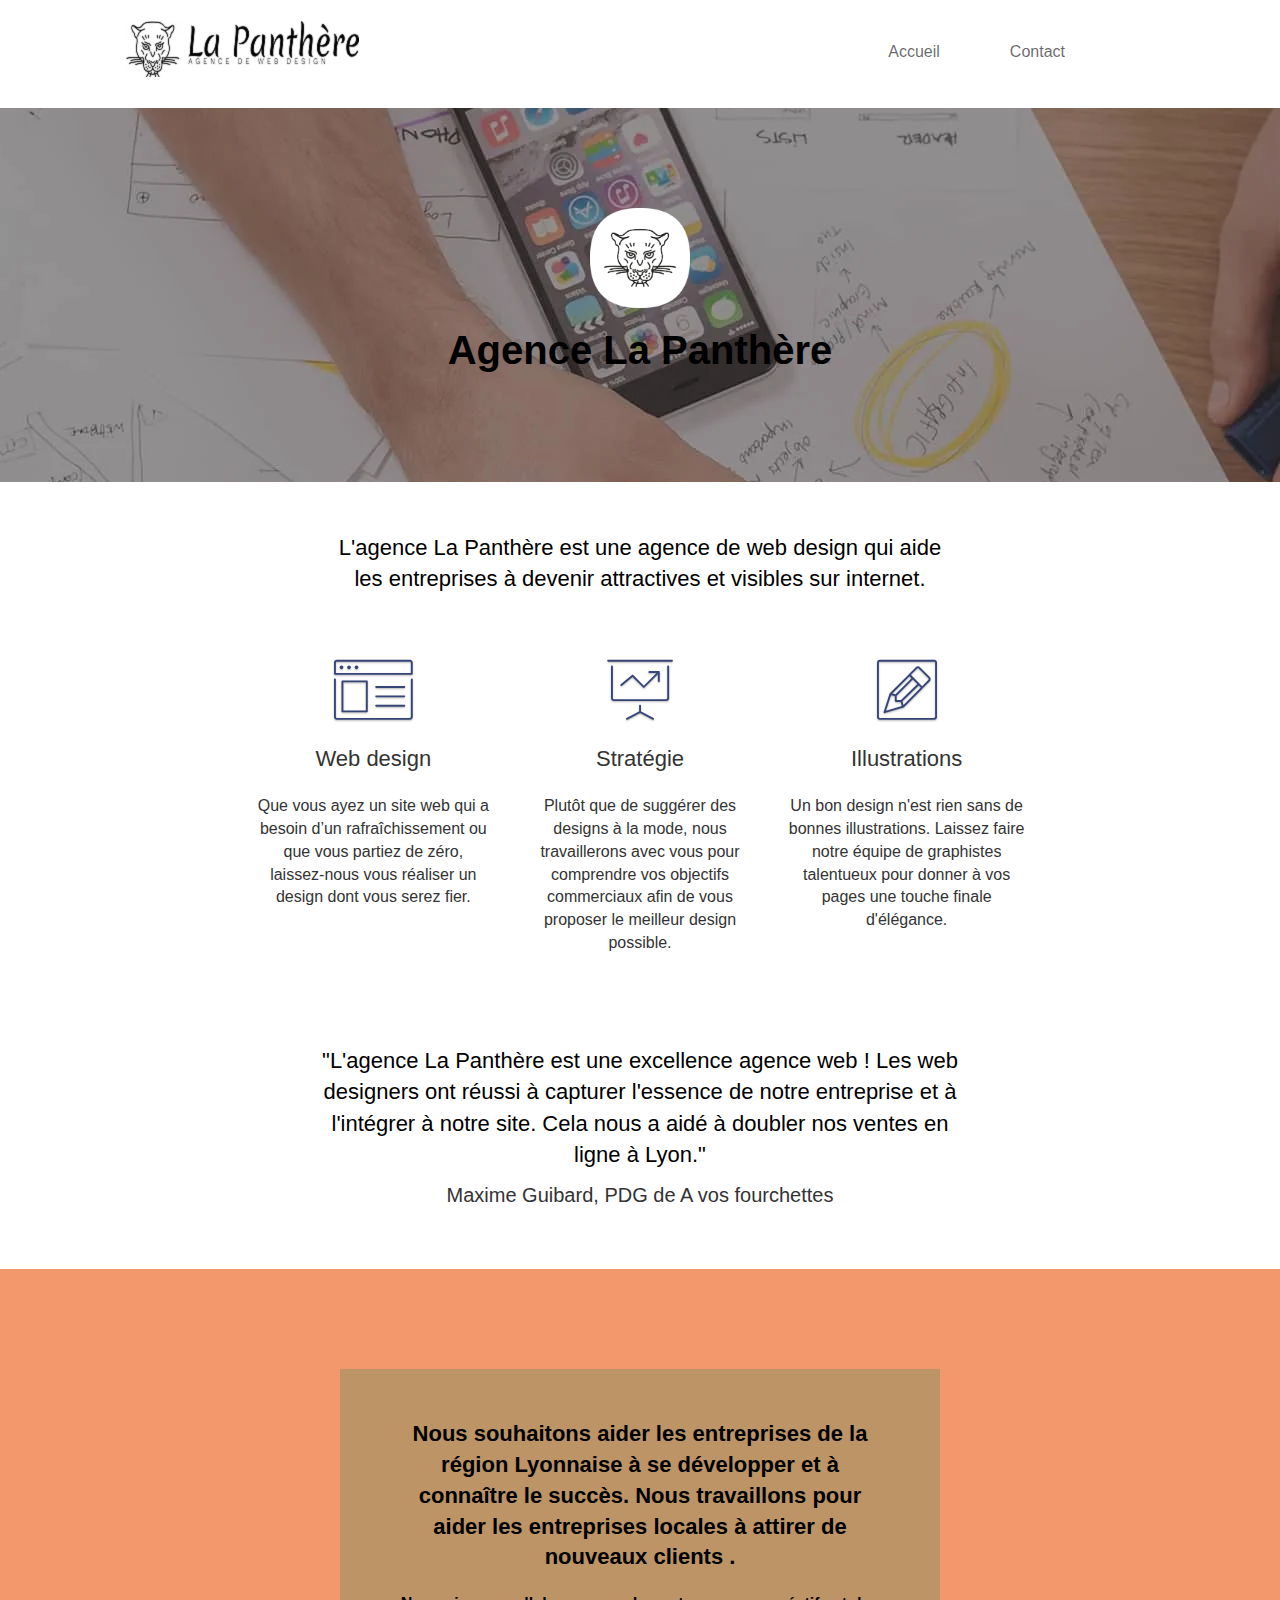
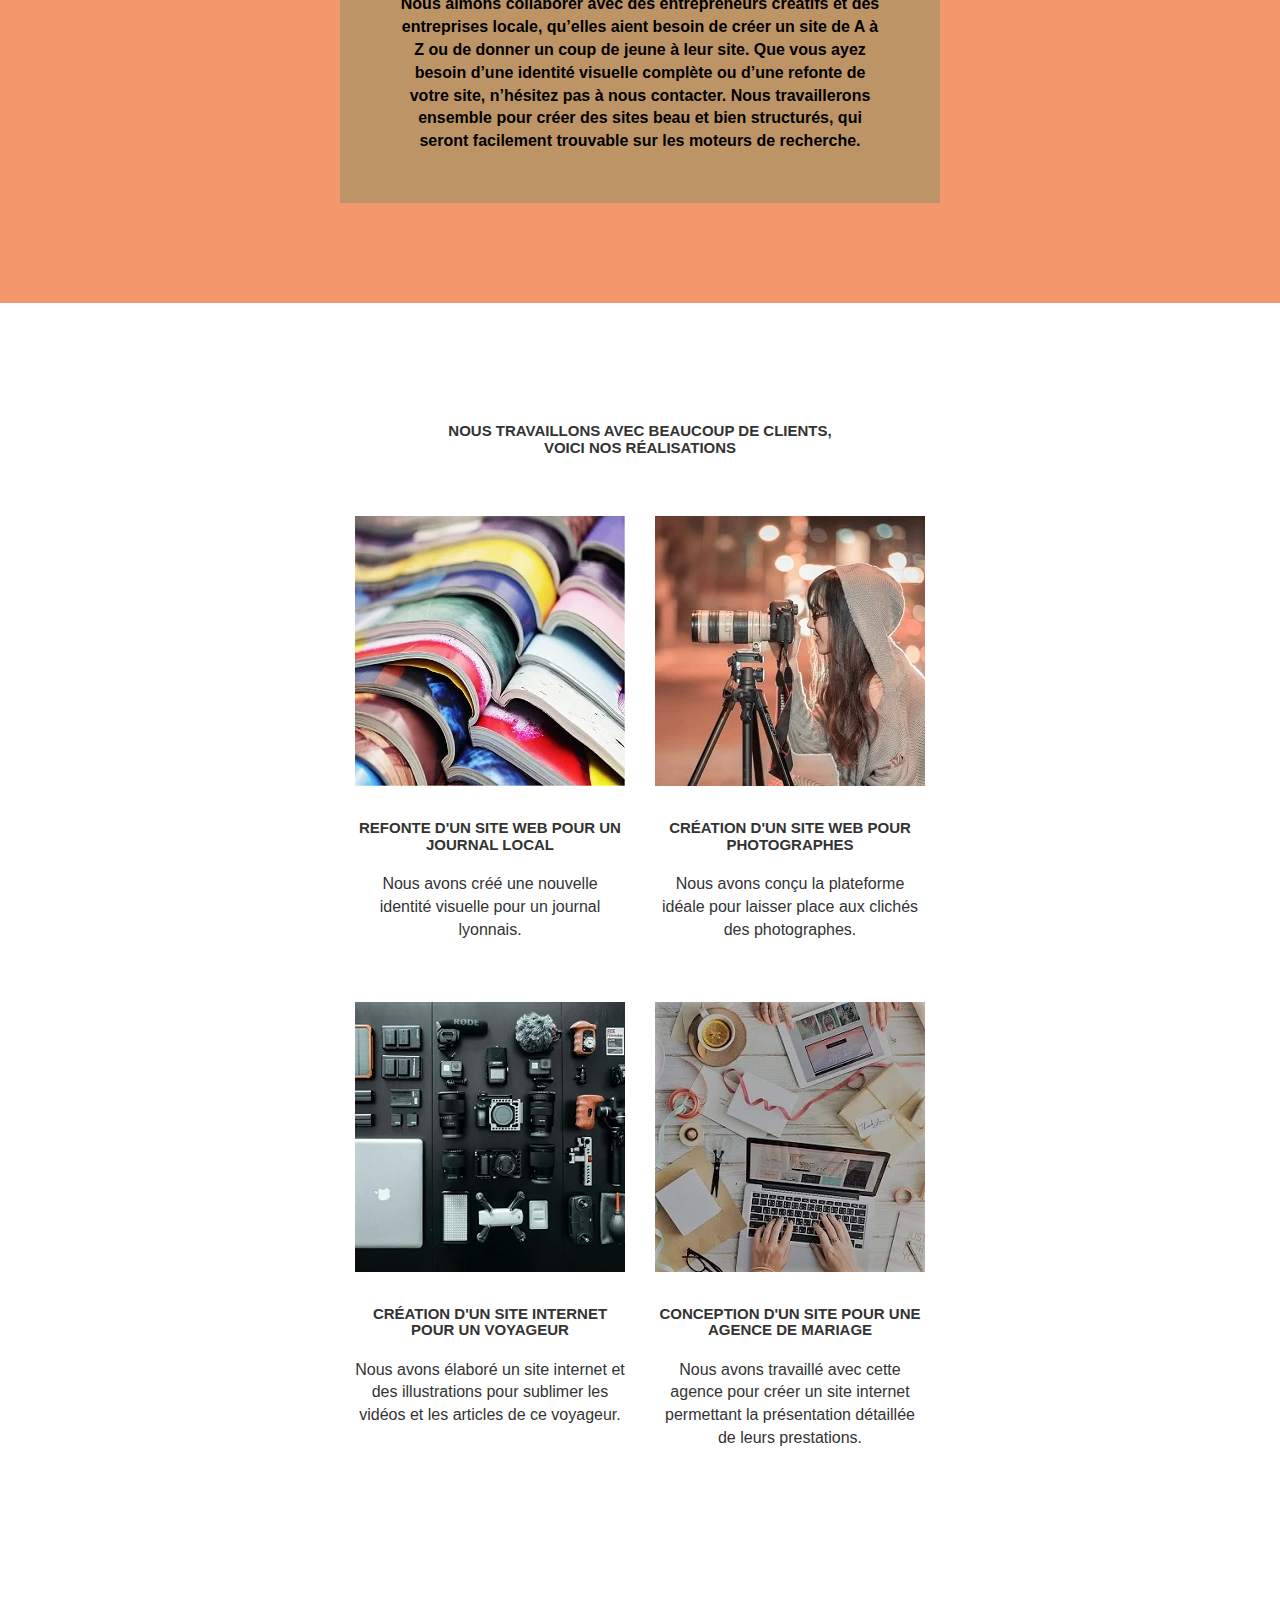
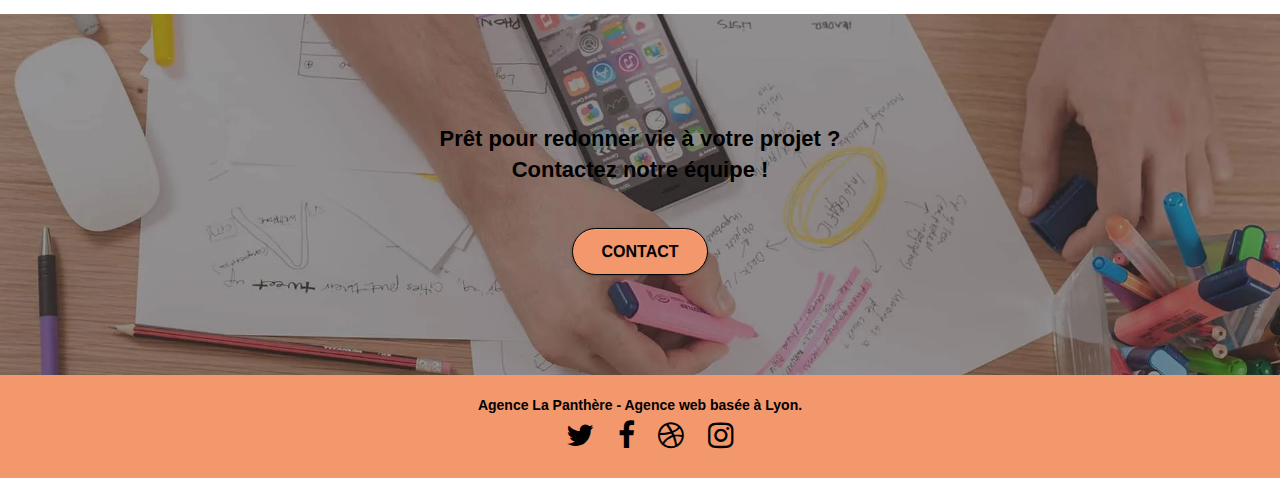
==== index.html @ 47976fe8 "création bouton" ====
<!doctype html>
<html lang="fr">
<head>
    <meta charset="utf-8">
	<meta name="robots" content="index, follow">
    <meta name="description" content="La Panthère, entreprise de webdesign basée à Lyon, spécialisée dans la création et la mise à jour de sites web. Nous vous proposons une solution web adaptée à votre projet.">
    <meta name="viewport" content="width=device-width, initial-scale=1.0, viewport-fit=cover">
    <link rel="shortcut icon" type="image/png" href="favicon.jpg">
    
	<link rel="stylesheet" type="text/css" href="./css/bootstrap.min.css">
	<link rel="stylesheet" type="text/css" href="./css/font-awesome.min.css">
	<link rel="stylesheet" type="text/css" href="./css/et-line.min.css">
	<link rel="stylesheet" type="text/css" href="style.css">
	
	<script defer src="https://cdnjs.cloudflare.com/ajax/libs/jquery/2.1.0/jquery.min.js"></script>	 
	<script defer src="https://maxcdn.bootstrapcdn.com/bootstrap/3.3.5/js/bootstrap.min.js"></script>
	<!-- <script defer src="./js/jquery-2.1.0.js"></script>
	<script defer src="./js/bootstrap.js"></script> -->
	<script defer src="./js/blocs.min.js"></script>
	<script defer src="./js/jquery.touchSwipe.min.js"></script>
	<script defer src="./js/gmaps.min.js"></script>

    <title>Agence La Panthère, entreprise webdesign à Lyon</title>

    
<!-- Analytics -->
<!-- Google tag (gtag.js) -->
<script async src="https://www.googletagmanager.com/gtag/js?id=G-5X99E2JC9V"></script>
<script>
  window.dataLayer = window.dataLayer || [];
  function gtag(){dataLayer.push(arguments);}
  gtag('js', new Date());

  gtag('config', 'G-5X99E2JC9V');
</script>
 
<!-- Analytics END -->
    
</head>
<body>
    
<!-- bloc-0 -->
<header class="bloc bgc-white l-bloc " id="bloc-0">
	<div class="container bloc-sm bloc-nav">
		<nav class="navbar row">
			<div class="navbar-header">
				<div class="navbar-image"><img src="img/agence-la-panthere-monochrome-redimension3.webp" alt="Logo de l'agence Panthère"></div>
				
				<ul class="site-navigation nav 'navbar-nav'">
					<li>
						<a href="index.html" title="Lien vers la page d'accueil">Accueil</a>
					</li>
					<li>
						<a href="contact.html" title="Lien vers la page contact du site">Contact</a>
					</li>
				</ul>
			</div>
		</nav>
	</div>
</header>
<!-- bloc-0 END -->

<main>
<!-- bloc-1-presentation -->
<div class="bloc bgc-dark-slate-blue bg-banniere d-bloc bg-t-edge bloc-bg-texture texture-paper b-parallax" id="bloc-1-hero">
	<div class="container bloc-lg">
		<div class="row tight-width-whitespace">
			<div class="presentation">
				<img src="img/logo2.webp" class="center-block image-resize-mode" width="100" height="100" alt="Logo de l'agence Panthère, développement de site web" />
				<h1 class="text-center hero-bloc-text tc-white ">
					Agence La Panthère
				</h1>
				
			</div>
		</div>
	</div>
</div>
<!-- bloc-1-presentation END -->

<!-- bloc-2-services -->
<div class="bloc bgc-white l-bloc" id="bloc-2-services">
	<div class="container bloc-md">
		<div class="row">
			<div class="col-sm-12 text-center">
				<p class="message-presentation">
					L'agence La Panthère est une agence de web design qui aide<br>
					les entreprises à devenir attractives et visibles sur internet.<br><br> 
				</p>
			</div>
		</div>
		<div class="row voffset-lg med-width-whitespace">
			<div class="col-sm-4">
				<div class="text-center">
					<span class="et-icon-browser sm-shadow icon-dark-slate-blue icons icon-lg"></span>
				</div>
				<h2 class="mg-md text-center">
					Web design
				</h2>
				<p class="text-center ">
					Que vous ayez un site web qui a besoin d&rsquo;un rafraîchissement ou que vous partiez de zéro, laissez-nous vous réaliser un design dont vous serez fier.
				</p>
			</div>
			<div class="col-sm-4">
				<div class="text-center">
					<span class="et-icon-presentation sm-shadow icon-dark-slate-blue icons icon-lg"></span>
				</div>
				<h2 class="mg-md text-center">
					Stratégie
				</h2>
				<p class="text-center ">
					Plutôt que de suggérer des designs à la mode, nous travaillerons avec vous pour comprendre vos objectifs commerciaux afin de vous proposer le meilleur design possible.<br>
				</p>
			</div>
			<div class="col-sm-4">
				<div class="text-center">
					<span class="et-icon-edit sm-shadow icon-dark-slate-blue icons icon-lg"></span>
				</div>
				<h2 class="mg-md text-center">
					Illustrations
				</h2>
				<p class="text-center ">
					Un bon design n'est rien sans de bonnes illustrations. Laissez faire notre équipe de graphistes talentueux pour donner à vos pages une touche finale d'élégance.
				</p>
			</div>
		</div>
		<div class="row voffset-lg voffset">
			<div class="col-xs-12 col-md-8 col-md-offset-2 text-center">
				<p class="message-presentation2">"L'agence La Panthère est une excellence agence web ! Les web designers ont réussi à capturer l'essence de notre entreprise et à l'intégrer à notre site. Cela nous a aidé à doubler nos ventes en ligne à Lyon." </p>
				<p class="message-presentation3">Maxime Guibard, PDG de A vos fourchettes</p>

			</div>
		</div>
	</div>
</div>
<!-- bloc-2-services END -->

<!-- bloc-3-what-i-do -->
<div class="bloc tc-white bgc-atomic-tangerine bg-presentation d-bloc bloc-bg-texture texture-paper b-parallax" id="bloc-3-what-i-do">
	<div class="container bloc-lg">
		<div class="row tight-width-whitespace black-background">
			<div class="col-sm-12">
				<h2 class="mg-md text-center tc-white">
					Nous souhaitons aider les entreprises de la région Lyonnaise à se développer et à connaître le succès. Nous travaillons pour aider les entreprises locales à attirer de nouveaux clients .<br>
				</h2>
				<p class="text-center white">
					Nous aimons collaborer avec des entrepreneurs créatifs et des entreprises locale, qu’elles aient besoin de créer un site de A à Z ou de donner un coup de jeune à leur site. Que vous ayez besoin d’une identité visuelle complète ou d’une refonte de votre site, n’hésitez pas à nous contacter. Nous travaillerons ensemble pour créer des sites beau et bien structurés, qui seront facilement trouvable sur les moteurs de recherche. 
					
				</p>
				
			</div>
		</div>
	</div>
</div>
<!-- bloc-3-what-i-do END -->

<!-- bloc-4-portfolio -->
<div class="bloc bgc-white bg-lines-h2-bg bg-repeat l-bloc" id="bloc-4-portfolio">
	<div class="container bloc-lg">
		<div class="row">
			<div class="col-sm-12 text-center">
				<h3>Nous travaillons avec beaucoup de clients,<br> voici nos réalisations</h3>
			</div>
		</div>
		<div class="row tight-width-whitespace portfolio-row">
			<div class="col-sm-6">
				<a href="#" data-lightbox="img/1-small.webp" data-gallery-id="gallery-1" data-caption="Refonte d'un site web pour un journal local" data-frame="snapshot-lb"><img src="img/1-small.webp" alt="Image représentant la création d'un site web journal" width="270" height="270"class="img-responsive portfolio-thumb" /></a>
				<h3 class="mg-md text-center">
					Refonte d'un site web pour un journal local
				</h3>
				<p class="text-center">
					Nous avons créé une nouvelle identité visuelle pour un journal lyonnais.
				</p>
			</div>
			<div class="col-sm-6">
				<a href="#" data-lightbox="img/2-small.webp" data-gallery-id="gallery-1" data-caption="Création d'un site web pour photographes" data-frame="snapshot-lb"><img src="img/2-small.webp" width="270" height="270" class="img-responsive portfolio-thumb" alt="Image de la création d'un site web pour un photographe" /></a>
				<h3 class="mg-md text-center">
					Création d'un site web pour photographes
				</h3>
				<p class="text-center">
					Nous avons conçu la plateforme idéale pour laisser place aux clichés des photographes.
				</p>
			</div>
		</div>
		<div class="row tight-width-whitespace portfolio-row">
			<div class="col-sm-6">
				<a href="#" data-lightbox="img/3-small.webp" data-gallery-id="gallery-1" data-caption="Création d'un site internet pour un voyageur" data-frame="snapshot-lb"><img src="img/3-small.webp" width="270" height="270"class="img-responsive portfolio-thumb" alt="Image représentant la création d'un site web pour les voyageurs"/></a>
				<h3 class="mg-md text-center">
					Création d'un site internet pour un voyageur
				</h3>
				<p class="text-center">
					Nous avons élaboré un site internet et des illustrations pour sublimer les vidéos et les articles de ce voyageur.
				</p>
			</div>
			<div class="col-sm-6">
				<a href="#" data-lightbox="img/4-small.webp" data-gallery-id="gallery-1" data-caption="Conception d'un site pour une agence de mariage" data-frame="snapshot-lb"><img src="img/4-small.webp" width="270" height="270" class="img-responsive portfolio-thumb" alt="Image représentant la création d'un site web pour une agence de mariage" /></a>
				<h3 class="mg-md text-center">
					Conception d'un site pour une agence de mariage
				</h3>
				<p class="text-center">
					Nous avons travaillé avec cette agence pour créer un site internet permettant la présentation détaillée de leurs prestations.
				</p>
			</div>
		</div>
	</div>
</div>
<!-- bloc-4-portfolio END -->

<!-- bloc-5-cta -->
<div class="bloc bgc-dark-slate-blue bg-banniere d-bloc bloc-bg-texture texture-paper" id="bloc-5-cta">
	<div class="container bloc-lg">
		<div class="row">
			<h2 class="mg-md text-center tc-white">
				Prêt pour redonner vie à votre projet ?<br>Contactez notre équipe !
			</h2>
			<div class="col-sm-12 text-center">
				<!-- <a href="contact.html" class="btn btn-atomic-tangerine btn-clean btn-rd btn-lg cta-hero">Contact</a> -->
				<form action="contact.html">
					<button type="submit" class="btn-atomic-tangerine btn-clean btn-rd btn-lg cta-hero">Contact</button>
				</form>
			</div>
		</div>
	</div>
</div>
</main>
<!-- bloc-5-cta END -->


<!-- Footer - bloc-8 -->
<footer class="bloc bgc-atomic-tangerine d-bloc" id="bloc-8">
	<div class="container bloc-sm">
		<div class="footer row">
				<div class="row row-no-gutters social">
					<adresse class="text-center white">
						Agence La Panthère - Agence web basée à Lyon.<br>
					</adresse>
					<a id="twitter"	href="https://twitter.com/"	aria-label="logo twitter" title="Lien vers la page Twitter du site"><span class="fa fa-twitter"></span></a>
					<a id="facebook" href="https://fr-fr.facebook.com/"	aria-label="logo facebook" title="Lien vers la page Facebook du site"><span class="fa fa-facebook"></span></a>
					<a id="dribbble" href="https://dribbble.com/" aria-label="logo dribbble" title="Lien vers la page Dribbble du site"><span class="fa fa-dribbble"></span></a>
					<a id="instagram" href="https://www.instagram.com/" aria-label="logo instagram"	title="Lien vers la page Instagram du site"><span class="fa fa-instagram"></span></a>
				</div>
		</div>
	</div>
</footer>
<!-- Footer - bloc-8 END -->
    

</body>
</html>
---- style.css ----
body {
    margin: 0;
    padding: 0;
    background: #FFF;
    overflow-x: hidden;
    -webkit-font-smoothing: antialiased;
    -moz-osx-font-smoothing: grayscale;
}

a,
button {
    transition: all .3s ease-in-out;
    outline: none!important;
}

a:hover {
    text-decoration: none;
    cursor: pointer;
}

#page-loading-blocs-notifaction {
    position: fixed;
    top: 0;
    bottom: 0;
    width: 100%;
    z-index: 100000;
    background: #FFFFFF url("img/pageload-spinner.gif") no-repeat center center;
}

.bloc {
    width: 100%;
    clear: both;
    background: 50% 50% no-repeat;
    padding: 0 50px;
    -webkit-background-size: cover;
    -moz-background-size: cover;
    -o-background-size: cover;
    background-size: cover;
    position: relative;
}

.bloc .container {
    padding-left: 0;
    padding-right: 0;
}

.bloc-lg {
    padding: 100px 50px;
}

.bloc-md {
    padding: 50px;
}

.bloc-sm {
    padding: 20px 50px;
}

.message-presentation{
    font-size: 22px;
    color: #000000;
}
.message-presentation2{
    font-size: 22px;
    color: #000000;
}
.message-presentation3{
    font-size: 20px;
}
.bg-center,
.bg-l-edge,
.bg-r-edge,
.bg-t-edge,
.bg-b-edge,
.bg-tl-edge,
.bg-bl-edge,
.bg-tr-edge,
.bg-br-edge,
.bg-repeat {
    -webkit-background-size: auto!important;
    -moz-background-size: auto!important;
    -o-background-size: auto!important;
    background-size: auto!important;
}

.bg-repeat {
    background: repeat;
}

.bg-t-edge {
    background: top no-repeat;
}

.bloc-bg-texture::before {
    content: "";
    background-size: 2px 2px;
    /* position: absolute; */
    top: 0;
    bottom: 0;
    left: 0;
    right: 0;
}

.texture-paper::before {
    /* background: url("img/texture-paper.png"); */
    background-size: 280px 280px;
}

.b-parallax {
    background-attachment: fixed;
}

.d-bloc {
    color: rgba(255, 255, 255, .7);
}

.d-bloc button:hover {
    color: rgba(255, 255, 255, .9);
}

.d-bloc .icon-round,
.d-bloc .icon-square,
.d-bloc .icon-rounded,
.d-bloc .icon-semi-rounded-a,
.d-bloc .icon-semi-rounded-b {
    border-color: rgba(255, 255, 255, .9);
}

.d-bloc .divider-h span {
    border-color: rgba(255, 255, 255, .2);
}

.d-bloc .a-btn,
.d-bloc .navbar a,
.d-bloc .navbar-brand,
.d-bloc a .icon-sm,
.d-bloc a .icon-md,
.d-bloc a .icon-lg,
.d-bloc a .icon-xl,
.d-bloc h1 a,
.d-bloc h2 a,
.d-bloc h3 a,
.d-bloc h4 a,
.d-bloc h5 a,
.d-bloc h6 a,
.d-bloc p a {
    color: rgba(255, 255, 255, .6);
    
}

.d-bloc .a-btn:hover,
.d-bloc .navbar a:hover,
.d-bloc .navbar-brand:hover,
.d-bloc a:hover .icon-sm,
.d-bloc a:hover .icon-md,
.d-bloc a:hover .icon-lg,
.d-bloc a:hover .icon-xl,
.d-bloc h1 a:hover,
.d-bloc h2 a:hover,
.d-bloc h3 a:hover,
.d-bloc h4 a:hover,
.d-bloc h5 a:hover,
.d-bloc h6 a:hover,
.d-bloc p a:hover {
    color: rgba(255, 255, 255, 1);
}

.d-bloc .navbar-toggle .icon-bar {
    background: rgba(255, 255, 255, 1);
}

.d-bloc .btn-wire,
.d-bloc .btn-wire:hover {
    color: rgba(255, 255, 255, 1);
    border-color: rgba(255, 255, 255, 1);
}

.d-bloc .panel {
    color: rgba(0, 0, 0, .5);
}

.d-bloc .panel button:hover {
    color: rgba(0, 0, 0, .7);
}

.d-bloc .panel icon {
    border-color: rgba(0, 0, 0, .7);
}

.d-bloc .panel .divider-h span {
    border-color: rgba(0, 0, 0, .1);
}

.d-bloc .panel .a-btn {
    color: rgba(0, 0, 0, .6);
}

.d-bloc .panel .a-btn:hover {
    color: rgba(0, 0, 0, 1);
}

.d-bloc .panel .btn-wire,
.d-bloc .panel .btn-wire:hover {
    color: rgba(0, 0, 0, .7);
    border-color: rgba(0, 0, 0, .3);
}

/* .d-bloc .panel,
.l-bloc {
    color: rgba(0, 0, 0, .5);
} */

.d-bloc .panel button:hover,
.l-bloc button:hover {
    color: rgba(0, 0, 0, .7);
}

.l-bloc .icon-round,
.l-bloc .icon-square,
.l-bloc .icon-rounded,
.l-bloc .icon-semi-rounded-a,
.l-bloc .icon-semi-rounded-b {
    border-color: rgba(0, 0, 0, .7);
}

.d-bloc .panel .divider-h span,
.l-bloc .divider-h span {
    border-color: rgba(0, 0, 0, .1);
}

.d-bloc .panel .a-btn,
.l-bloc .a-btn,
.l-bloc .navbar a,
.l-bloc .navbar-brand,
.l-bloc a .icon-sm,
.l-bloc a .icon-md,
.l-bloc a .icon-lg,
.l-bloc a .icon-xl,
.l-bloc h1 a,
.l-bloc h2 a,
.l-bloc h3 a,
.l-bloc h4 a,
.l-bloc h5 a,
.l-bloc h6 a,
.l-bloc p a {
    color: rgba(0, 0, 0, .6);
}

.d-bloc .panel .a-btn:hover,
.l-bloc .a-btn:hover,
.l-bloc .navbar a:hover,
.l-bloc .navbar-brand:hover,
.l-bloc a:hover .icon-sm,
.l-bloc a:hover .icon-md,
.l-bloc a:hover .icon-lg,
.l-bloc a:hover .icon-xl,
.l-bloc h1 a:hover,
.l-bloc h2 a:hover,
.l-bloc h3 a:hover,
.l-bloc h4 a:hover,
.l-bloc h5 a:hover,
.l-bloc h6 a:hover,
.l-bloc p a:hover {
    color: rgba(0, 0, 0, 1);
}

.l-bloc .navbar-toggle .icon-bar {
    color: rgba(0, 0, 0, .6);
}

.d-bloc .panel .btn-wire,
.d-bloc .panel .btn-wire:hover,
.l-bloc .btn-wire,
.l-bloc .btn-wire:hover {
    color: rgba(0, 0, 0, .7);
    border-color: rgba(0, 0, 0, .3);
}

.voffset {
    margin-top: 30px;
}

.voffset-lg {
    margin-top: 80px;
}

.row-no-gutters {
    margin-right: 0;
    margin-left: 0;
}

.row.row-no-gutters > [class^="col-"],
.row.row-no-gutters > [class*=" col-"] {
    padding-right: 0;
    padding-left: 0;
}

#bloc-1-hero h1 {
    font-size: 40px;
    font-weight: 900;
    
}


.navbar {
    margin-bottom: 0;
    z-index: 1;
    
}

.navbar-brand {
    height: auto;
    padding: 3px 15px;
    font-size: 25px;
    font-weight: normal;
    font-weight: 600;
    line-height: 44px;
}

.navbar-brand img {
    max-height: 200px;
    margin: 0 5px 0 0;
    display: inline;
}

.navbar-brand img[src$=svg] {
    min-width: 100px;
}

.nav-center .navbar-brand img {
    margin: 0;
}

.navbar .nav {
    padding-top: 2px;
    margin-right: -16px;
    float: right;
    z-index: 1;
    
}

.nav > li {
    float: left;
    margin-top: 4px;
    font-size: 16px;
    
}

.navbar-nav .open .dropdown-menu > li > a {
    text-align: inherit;
}



.nav > li a:hover,
.nav > li a:focus {
    background: transparent;
}

.navbar-toggle {
    margin: 10px 10px 0 0;
    border: 0px;
}

.navbar-toggle:hover {
    background: transparent!important;
}

.navbar-toggle .icon-bar {
    background-color: rgba(0, 0, 0, .5);
    width: 26px;
}

.nav-invert .navbar .nav {
    float: left;
}

.nav-invert .navbar-header,
.nav-invert .navbar-brand {
    float: right;
    position: relative;
    z-index: 2;
}

.button-contact{
    display: flex;
    justify-content: center;
}
.navbar-image{
    display: flex;
    justify-content: space-evenly;
    align-items: center;
    width: 233px;
    height: 56px;
}
.navbar-header{
    display: flex;
    justify-content: center;
    align-items: center;
    flex-wrap: wrap;
   
    
}
.navbar-header ul{
    display: flex;
    padding: 0 30px 0 0;
    gap: 40px;
    margin: 0;
    list-style-type: none;
    align-items: center;
    
}

.color-black {
    color: black!important;
    font-weight: 600;
   
}
.tc-black{
    color: black!important;
    font-weight: 900;
   
}
.row-contact{
    display: flex;
    justify-content: center;
}
label{
    font-weight: 600!important;
}

.navbar-header img{
    width: 233px;
    height: 56px;
}

/*médiaqueries*/

@media (min-width: 768px) {
    .site-navigation {
        position: absolute;
        top: 50%;
        right: 20px;
        transform: translate(0, -50%);
        -webkit-transform: translateY(-50%);
    }
    .nav > li .dropdown-menu a,
    .nav > li .dropdown-menu a:hover {
        color: #484848;
    }
    .nav-invert .site-navigation {
        left: 0;
        right: 0;
    }
    .nav-center {
        text-align: center;
    }
    .nav-center .navbar-header {
        width: 100%;
    }
    .nav-center .navbar-header,
    .nav-center .navbar-brand,
    .nav-center .nav > li {
        float: none;
        display: inline-block;
    }
    .nav-center .site-navigation {
        position: relative;
        width: 100%;
        right: 0;
        margin-right: 0px;
        margin-top: 20px;
    }
    .nav-center.mini-nav .navbar-toggle {
        float: none;
        margin: 10px auto 0;
    }
}

.nav > li > .dropdown a {
    background: none!important;
    display: block;
    padding: 14px 15px;
}

nav .caret {
    margin: 0 5px;
}

.dropdown-menu .dropdown-menu {
    top: -8px;
    left: 100%;
}

.dropdown-menu .dropmenu-flow-right {
    top: 100%;
    left: 0;
    margin-left: -1px;
    border-top-left-radius: 0;
    border-top-right-radius: 0;
}

.dropdown-menu .dropdown span {
    border: 4px solid black;
    border-top-color: transparent;
    border-right-color: transparent;
    border-bottom-color: transparent;
    margin: 6px -5px 0 0!important;
    float: right;
}

.mg-md {
    margin-top: 10px;
    margin-bottom: 20px;
}

.mg-lg {
    margin-top: 10px;
    margin-bottom: 40px;
}

.btn {
    margin: 0 5px 5px 0;
}

.btn.pull-right {
    margin: 0 0 5px 5px;
}

.btn-d,
.btn-d:hover,
.btn-d:focus {
    color: #FFF;
    background: rgba(0, 0, 0, .3);
}

button {
    outline: none!important;
}

.btn-rd {
    border-radius: 40px;
}

.btn-clean {
    border: 1px solid rgba(0, 0, 0, .08);
    border-bottom-color: rgba(0, 0, 0, .1);
    text-shadow: 0 1px 0 rgba(0, 0, 1, .1);
    box-shadow: 0 1px 3px rgba(0, 0, 1, .25), inset 0 1px 0 0 rgba(255, 255, 255, .15);
}

.icon-md {
    font-size: 30px!important;
}

.icon-lg {
    font-size: 60px!important;
}

.sm-shadow {
    text-shadow: 0 1px 2px rgba(0, 0, 0, .3);
}

.panel-sq,
.panel-sq .panel-heading,
.panel-sq .panel-footer {
    border-radius: 0;
}

.panel-rd {
    border-radius: 30px;
}

.panel-rd .panel-heading {
    border-radius: 29px 29px 0 0;
}

.panel-rd .panel-footer {
    border-radius: 0 0 29px 29px;
}

.form-control {
    border-color: rgba(0, 0, 0, .1);
    box-shadow: none;
}

.scrollToTop {
    width: 40px;
    height: 40px;
    position: fixed;
    bottom: 20px;
    right: 20px;
    opacity: 0;
    z-index: 500;
    transition: all .3s ease-in-out;
}

.scrollToTop span {
    margin-top: 6px;
}

.showScrollTop {
    font-size: 14px;
    opacity: 1;
}

a[data-lightbox] {
    position: relative;
    display: flex;
    justify-content: center;
    text-align: center;
}

a[data-lightbox]:hover::before {
    content: "+";
    font-family: "HelveticaNeue-Light", "Helvetica Neue Light", "Helvetica Neue", Helvetica, Arial;
    font-size: 32px;
    width: 50px;
    height: 50px;
    margin-left: -25px;
    border-radius: 50%;
    background: rgba(0, 0, 0, .6);
    color: #FFF;
    font-weight: 100;
    z-index: 1;
    position: absolute;
    top: 50%;
    transform: translateY(-50%);
    -webkit-transform: translateY(-50%);
}

a[data-lightbox]:hover img {
    opacity: 0.6;
    -webkit-animation-fill-mode: none;
    animation-fill-mode: none;
}

#lightbox-modal {
    display: flex;
    align-items: center;
}

#lightbox-modal .modal-dialog {
    width: 90%;
    max-width: 900px;
    margin: 0 auto 0;
}

#lightbox-modal .modal-dialog img {
    max-height: 90vh;
    margin: 0 auto;
}

.lightbox-caption {
    padding: 20px;
    color: #FFF;
    background: rgba(0, 0, 0, .5);
    position: absolute;
    left: 15px;
    right: 15px;
    bottom: 5px;
}

.close-lightbox {
    color: #FFF;
    font-size: 30px;
    position: absolute;
    top: 20px;
    right: 20px;
    z-index: 20;
    background: rgba(0, 0, 0, .5);
    border: none;
    line-height: 30px;
    padding: 0 9px 5px;
    opacity: 0.3;
}

.close-lightbox:hover,
.next-lightbox:hover,
.prev-lightbox:hover {
    opacity: 1.0;
    color: #FFF;
}

.next-lightbox,
.prev-lightbox {
    font-size: 20px;
    color: rgba(255, 255, 255, .9);
    background: rgba(0, 0, 0, .5);
    transition: all .2s ease-in-out;
    position: absolute;
    top: 45%;
    z-index: 1;
    opacity: 0.4;
}

.next-lightbox {
    padding: 6px 8px 1px 13px;
    right: 25px;
}

.prev-lightbox {
    padding: 6px 13px 1px 10px;
    left: 25px;
}

.snapshot-lb .modal-body {
    padding-bottom: 45px;
}

.snapshot-lb .lightbox-caption {
    padding: 0;
    color: rgba(0, 0, 0, .5);
    background: none;
}

h1,
h2,
h3,
h4,
h5,
h6,
p,
label,
.btn,
a {
    font-family: "helvetica";
    font-weight: 500;
    
    /* color: #575757!important; */
}

.container {
    max-width: 1000px;
}

.hero-bloc-text {
    font-size: 38px;
  
}

.hero-bloc-text-sub {
    font-size: 36px;
}

.statement-bloc-text {
    line-height: 26px;
    font-style: italic;
    font-size: 20px;
    text-align: center;
    font-weight: lighter;
    max-width: 520px;
    margin: auto auto auto auto;
}

p {
    font-size: 16px;
}

.tight-width-whitespace {
    max-width: 600px;
    margin: auto auto auto auto;
}

.h1 {
    font-size: 20px;
    font-family: "Open Sans";
}

.cta-hero {
    margin-top: 22px;
    /* color: #FFFFFF!important; */
    text-transform: uppercase;
    padding: 12px 28px 12px 28px;
    font-size: 16px;
    font-weight: 700;
}

.social {
    max-width: 400px;
    margin: auto auto auto auto;
    text-align: center;
}
.social a{
    color: #000000;
    font-size: 3rem;
    padding-left: 20px;
}

h2 {
    font-size: 22px;
    line-height: 1.4em;
}

h3 {
    font-size: 15px;
    text-transform: uppercase;
    font-weight: 700;
    color: #333333!important;
}

.med-width-whitespace {
    max-width: 800px;
    margin: auto auto auto auto;
    box-shadow: 0px 0px 0px #000000;
}

/* h1 {
    color: #333333!important;
} */

h4 {
    color: #333333!important;
}

.icons {
    margin-bottom: 14px;
    margin-top: 24px;
}

.white {
    color: #000000!important;
    font-weight: 700;
}

.portfolio-thumb {
    margin-bottom: 24px;
}

.portfolio-row {
    margin-bottom: 44px;
    margin-top: 50px;
}

.avatar {
    box-shadow: 0px 4px 9px rgba(0, 0, 0, 0.3);
}

.black-background {
    background-color: rgba(165, 147, 99, 0.7);
    padding: 40px 40px 40px 40px;
}

.bold-link {
    font-weight: 900;
    text-decoration: underline!important;
}

.bgc-white {
    background-color: #FFFFFF;
}

/* .bgc-dark-slate-blue {
    background-color: #364577;
} */

.bgc-atomic-tangerine {
    background-color: #F3976C;
}

.tc-white {
    color: black;
    font-weight: 900;
}



.btn-atomic-tangerine {
    background: #F3976C;
    /* color: #FFFFFF!important; */
    color: #000000;
    font-weight: 900;
    border: 1px solid black;
}

.btn-atomic-tangerine:hover {
    background: #c27956!important;
    color: #FFFFFF!important;
    border: 1px solid black;
    cursor: pointer;
}

.ltc-white {
    color: #FFFFFF!important;
}

.ltc-white:hover {
    color: #cccccc!important;
}

.ltc-atomic-tangerine {
    color: #F3976C!important;
}

.ltc-atomic-tangerine:hover {
    color: #c27956!important;
}

.icon-dark-slate-blue {
    color: #364577!important;
    border-color: #364577!important;
}

/* .bg-dots-bg {
    background-image: url("img/dots-bg.png");
} */



.bg-banniere {
    background-image: url("img/agence-la-panthere-redimension\ .webp");
    margin-top: 10px;
}

.bg-presentation {
    background-image: url("img/image_de_presentation_redimension.webp")
}

@media (max-width: 1024px) {
    .bloc {
        padding-left: 20px;
        padding-right: 20px;
    }
    .bloc.full-width-bloc,
    .bloc-tile-2.full-width-bloc .container,
    .bloc-tile-3.full-width-bloc .container,
    .bloc-tile-4.full-width-bloc .container {
        padding-left: 0;
        padding-right: 0;
    }
}

@media (max-width: 992px) and (min-width: 768px) {
    .navbar .nav {
        max-width: 80%
    }
    .nav-center.navbar .nav {
        max-width: 100%
    }
}

@media only screen and (min-width: 768px) and (max-width: 1024px) and (orientation: landscape) {
    .b-parallax {
        background-attachment: scroll;
    }
}

@media only screen and (min-width: 1024px) and (max-width: 1366px) and (-webkit-min-pixel-ratio: 1.5) {
    .b-parallax {
        background-attachment: scroll;
    }
}

@media (max-width: 991px) {
    .container {
        width: 100%;
    }
    .b-parallax {
        background-attachment: scroll;
    }
    .page-container,
    #hero-bloc {
        overflow-x: hidden;
        position: relative;
    }
    /* .bloc {
        padding-left: env(safe-area-inset-left);
        padding-right: env(safe-area-inset-right);
    } */
    .bloc-group,
    .bloc-group .bloc {
        display: block;
        width: 100%;
    }
    /* .bloc-fill-screen .fill-bloc-top-edge,
    .bloc-fill-screen .fill-bloc-bottom-edge {
        padding: 0 20px;
        padding-left: env(safe-area-inset-left);
        padding-right: env(safe-area-inset-right);
    } */
}

@media (max-width: 767px) {
    .l-bloc{
        margin-top: 10px;
    }
    .bloc-nav{
        display: flex;
        justify-content: center;
        align-items: center;
    }
    /* .navbar-header{
        width: 233px;
        height: 56px;
    } */
    .navbar-image {
        width: 100%;
        height: 100%;
      
    }
    .page-container {
        overflow-x: hidden;
        position: relative;
    }
    h1,
    h2,
    h3,
    h4,
    h5,
    h6,
    p,
    #disqus_thread {
        padding-left: 10px!important;
        padding-right: 10px!important;
    }
    .b-parallax {
        background-attachment: scroll;
    }
    .navbar .nav {
        padding-top: 0;
        border-top: 1px solid rgba(0, 0, 0, .2);
        float: none!important;
    }
    .navbar.row {
        margin-left: 0;
        margin-right: 0;
        display: flex;
        justify-content: center;
        align-items: center;
        /* width: 233px;
        height: 56px; */
    }
    .site-navigation {
        position: inherit;
        transform: none;
        -webkit-transform: none;
        -ms-transform: none;
    }
    .nav > li {
        margin-top: 0;
        border-bottom: 1px solid rgba(0, 0, 0, .1);
        background: rgba(0, 0, 0, .05);
        text-align: left;
        display: flex;
        justify-content: center;
        width: 100%;
    }
    .nav > li:hover {
        background: rgba(0, 0, 0, .08);
    }
    .dropdown .dropdown a .caret {
        float: none;
        margin: 5px 0 0 10px!important;
        border: 4px solid black;
        border-bottom-color: transparent;
        border-right-color: transparent;
        border-left-color: transparent;
    }
    #hero-bloc .navbar .nav {
        background: rgba(0, 0, 0, .8);
    }
    #hero-bloc .navbar .nav a {
        color: rgba(255, 255, 255, .6);
    }
    .hero {
        padding: 50px 0;
    }
    .hero-nav {
        left: -1px;
        right: -1px;
    }
    .navbar-collapse {
        padding: 0;
        overflow-x: hidden;
        -webkit-box-shadow: none;
        box-shadow: none;
    }
    .navbar-brand img {
        max-height: 40px;
        width: auto;
    }
    .nav-invert .navbar-header {
        float: none;
        width: 100%;
    }
    .nav-invert .navbar-toggle {
        float: left;
        margin-left: 10px;
    }
    .bloc {
        padding-left: 0;
        padding-right: 0;
    }
    .bloc-xxl,
    .bloc-xl,
    .bloc-lg {
        padding: 40px 0;
    }
    .bloc-sm,
    .bloc-md {
        padding-left: 0;
        padding-right: 0;
    }
    .bloc-tile-2 .container,
    .bloc-tile-3 .container,
    .bloc-tile-4 .container,
    .bloc-fill-screen .fill-bloc-top-edge,
    .bloc-fill-screen .fill-bloc-bottom-edge {
        padding-left: 0;
        padding-right: 0;
    }
    .a-block {
        padding: 0 10px;
    }
    .btn-dwn {
        display: none;
    }
    .voffset {
        margin-top: 5px;
    }
    .voffset-md {
        margin-top: 20px;
    }
    .voffset-lg {
        margin-top: 30px;
    }
    form {
        padding: 5px;
    }
    .close-lightbox {
        display: inline-block;
    }
    .blocsapp-device-iphone5 {
        background-size: 216px 425px;
        padding-top: 60px;
        width: 216px;
        height: 425px;
    }
    .blocsapp-device-iphone5 img {
        width: 180px;
        height: 320px;
    }
}

@media (max-width: 400px) {
    .bloc {
        padding-left: 0;
        padding-right: 0;
    }
}

@media (max-width: 767px) {
    .bloc-mob-center-text {
        text-align: center;
    }
}
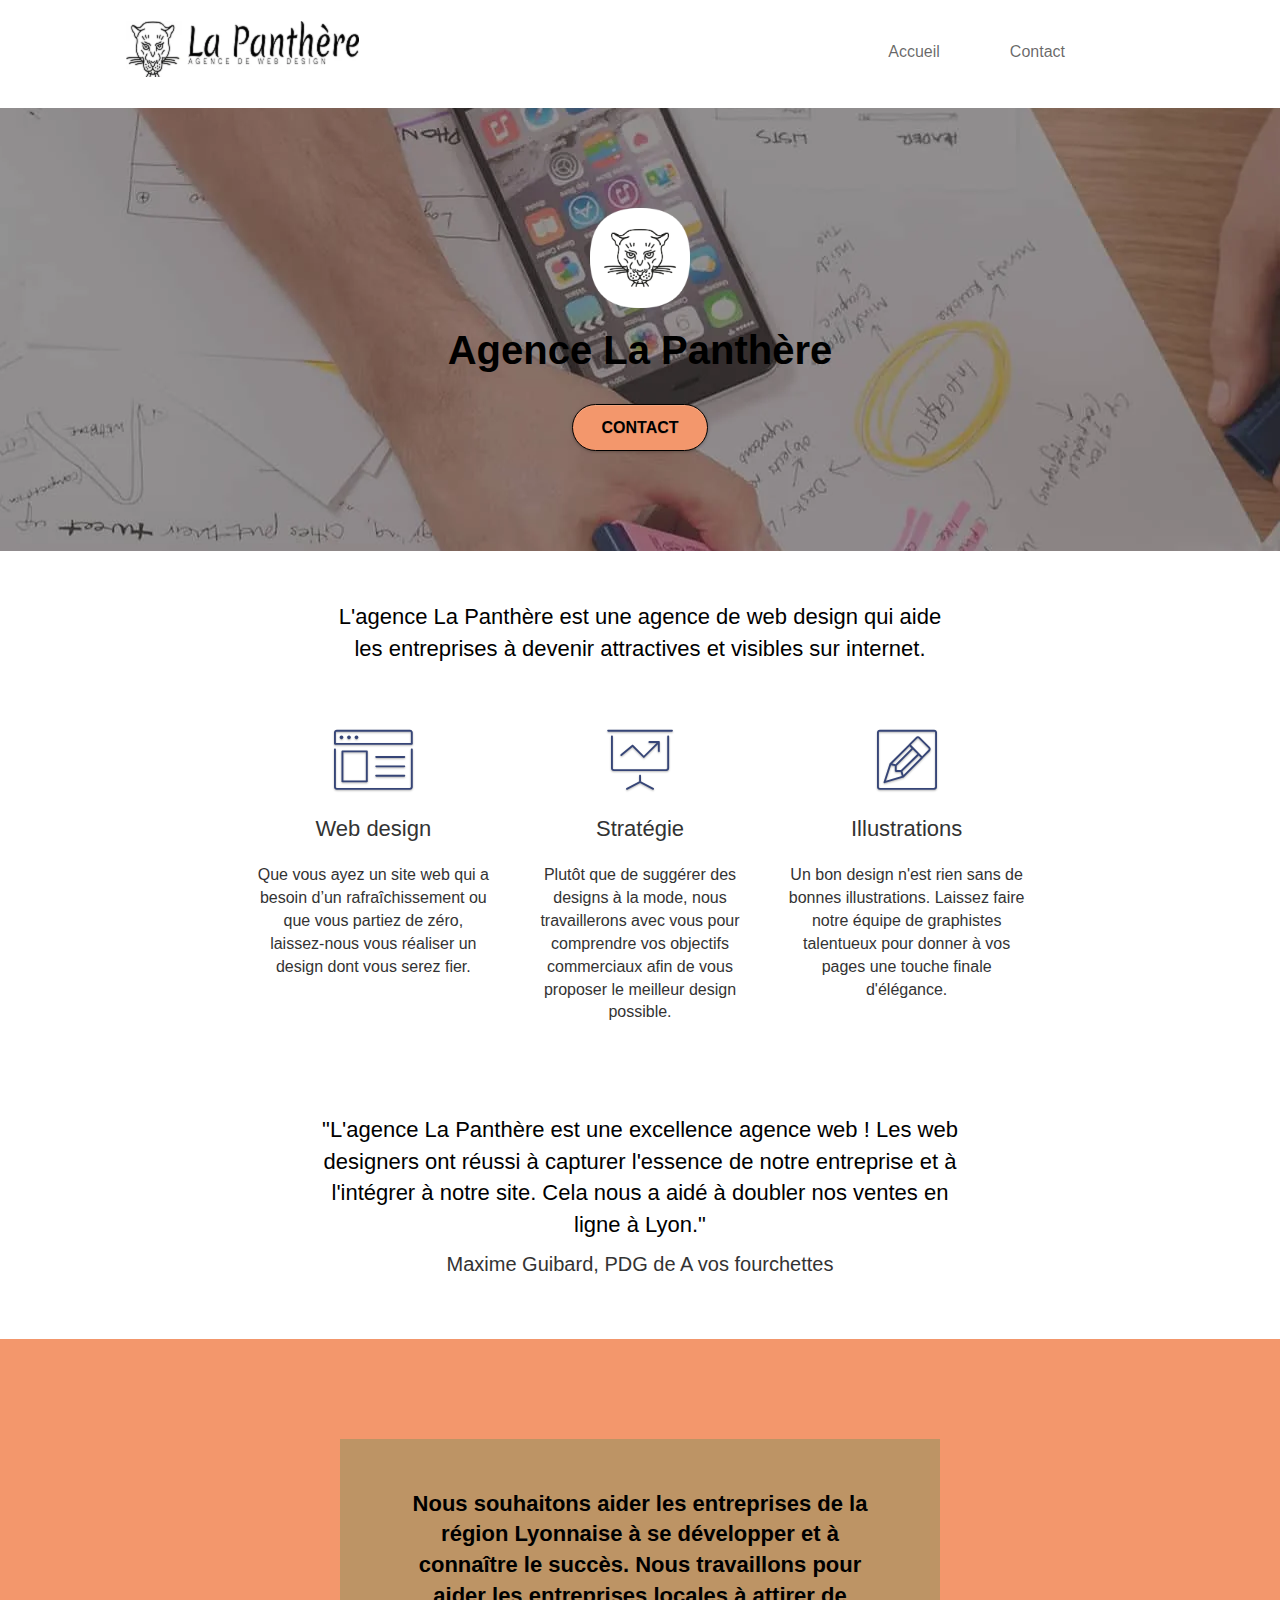
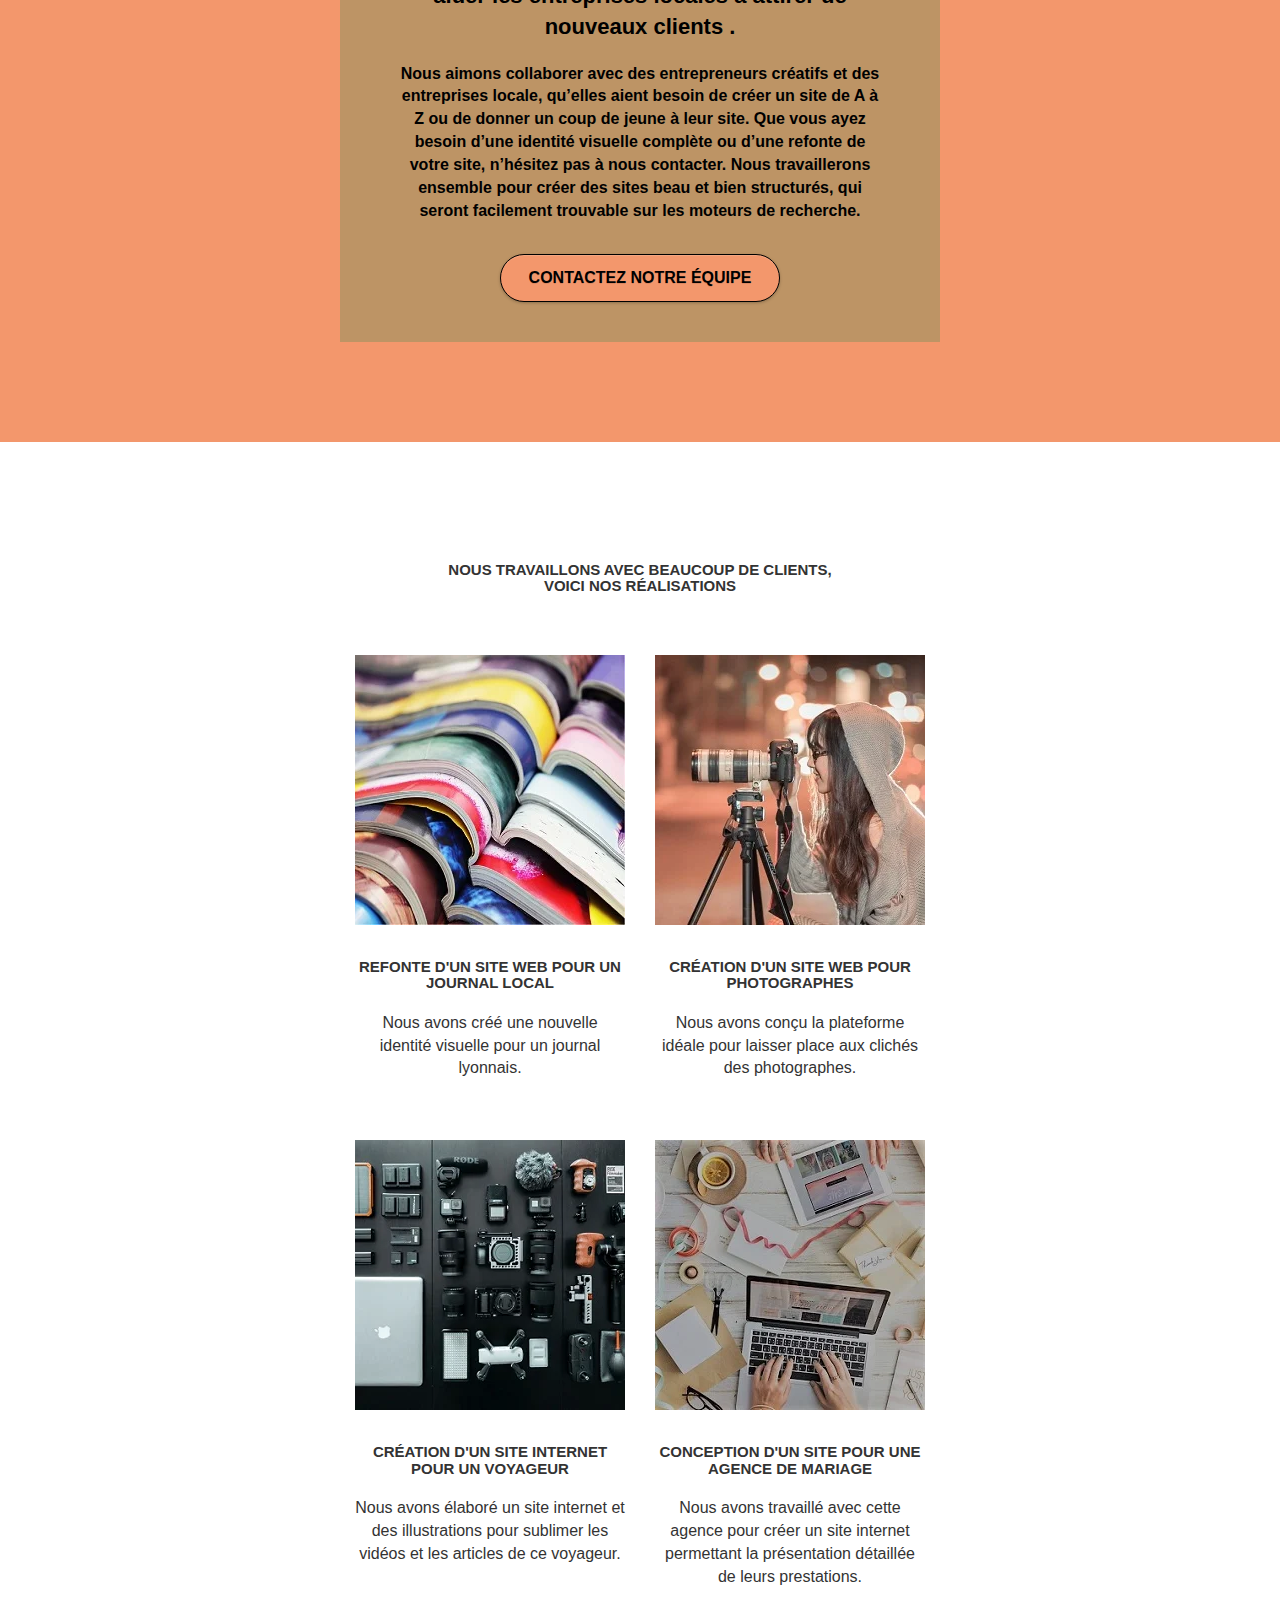
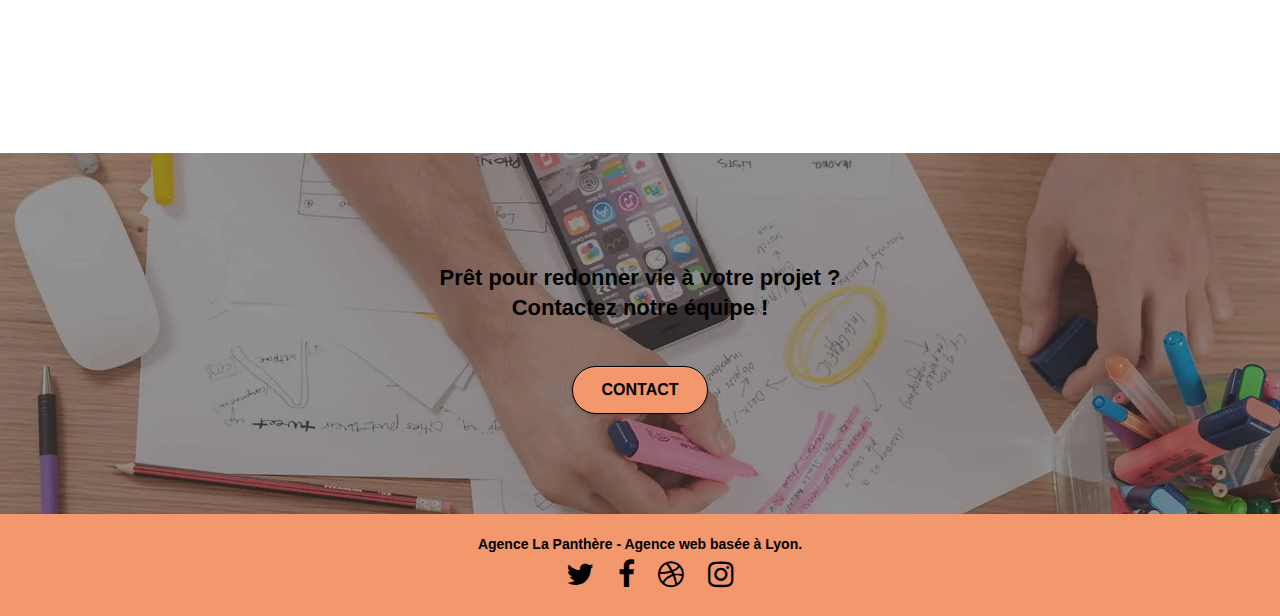
==== commit df4a6ba1: "création des boutons" ====
--- a/index.html
+++ b/index.html
@@ -70,7 +70,11 @@
 				<h1 class="text-center hero-bloc-text tc-white ">
 					Agence La Panthère
 				</h1>
-				
+				<div class="btn-one">
+				<form action="contact.html">
+					<button type="submit" class="btn-atomic-tangerine btn-clean btn-rd btn-lg cta-hero">Contact</button>
+				</form>
+				</div>
 			</div>
 		</div>
 	</div>
@@ -146,7 +150,11 @@
 					Nous aimons collaborer avec des entrepreneurs créatifs et des entreprises locale, qu’elles aient besoin de créer un site de A à Z ou de donner un coup de jeune à leur site. Que vous ayez besoin d’une identité visuelle complète ou d’une refonte de votre site, n’hésitez pas à nous contacter. Nous travaillerons ensemble pour créer des sites beau et bien structurés, qui seront facilement trouvable sur les moteurs de recherche. 
 					
 				</p>
-				
+				<div class="btn-two">	
+				<form action="contact.html">
+					<button type="submit" class="btn-atomic-tangerine btn-clean btn-rd btn-lg cta-hero">Contactez notre équipe</button>
+				</form>
+				</div>
 			</div>
 		</div>
 	</div>
@@ -213,7 +221,6 @@
 				Prêt pour redonner vie à votre projet ?<br>Contactez notre équipe !
 			</h2>
 			<div class="col-sm-12 text-center">
-				<!-- <a href="contact.html" class="btn btn-atomic-tangerine btn-clean btn-rd btn-lg cta-hero">Contact</a> -->
 				<form action="contact.html">
 					<button type="submit" class="btn-atomic-tangerine btn-clean btn-rd btn-lg cta-hero">Contact</button>
 				</form>
--- a/style.css
+++ b/style.css
@@ -56,6 +56,14 @@
     padding: 20px 50px;
 }
 
+.btn-one{
+    display: flex;
+    justify-content: center;
+}
+.btn-two{
+    display: flex;
+    justify-content: center;
+}
 .message-presentation{
     font-size: 22px;
     color: #000000;
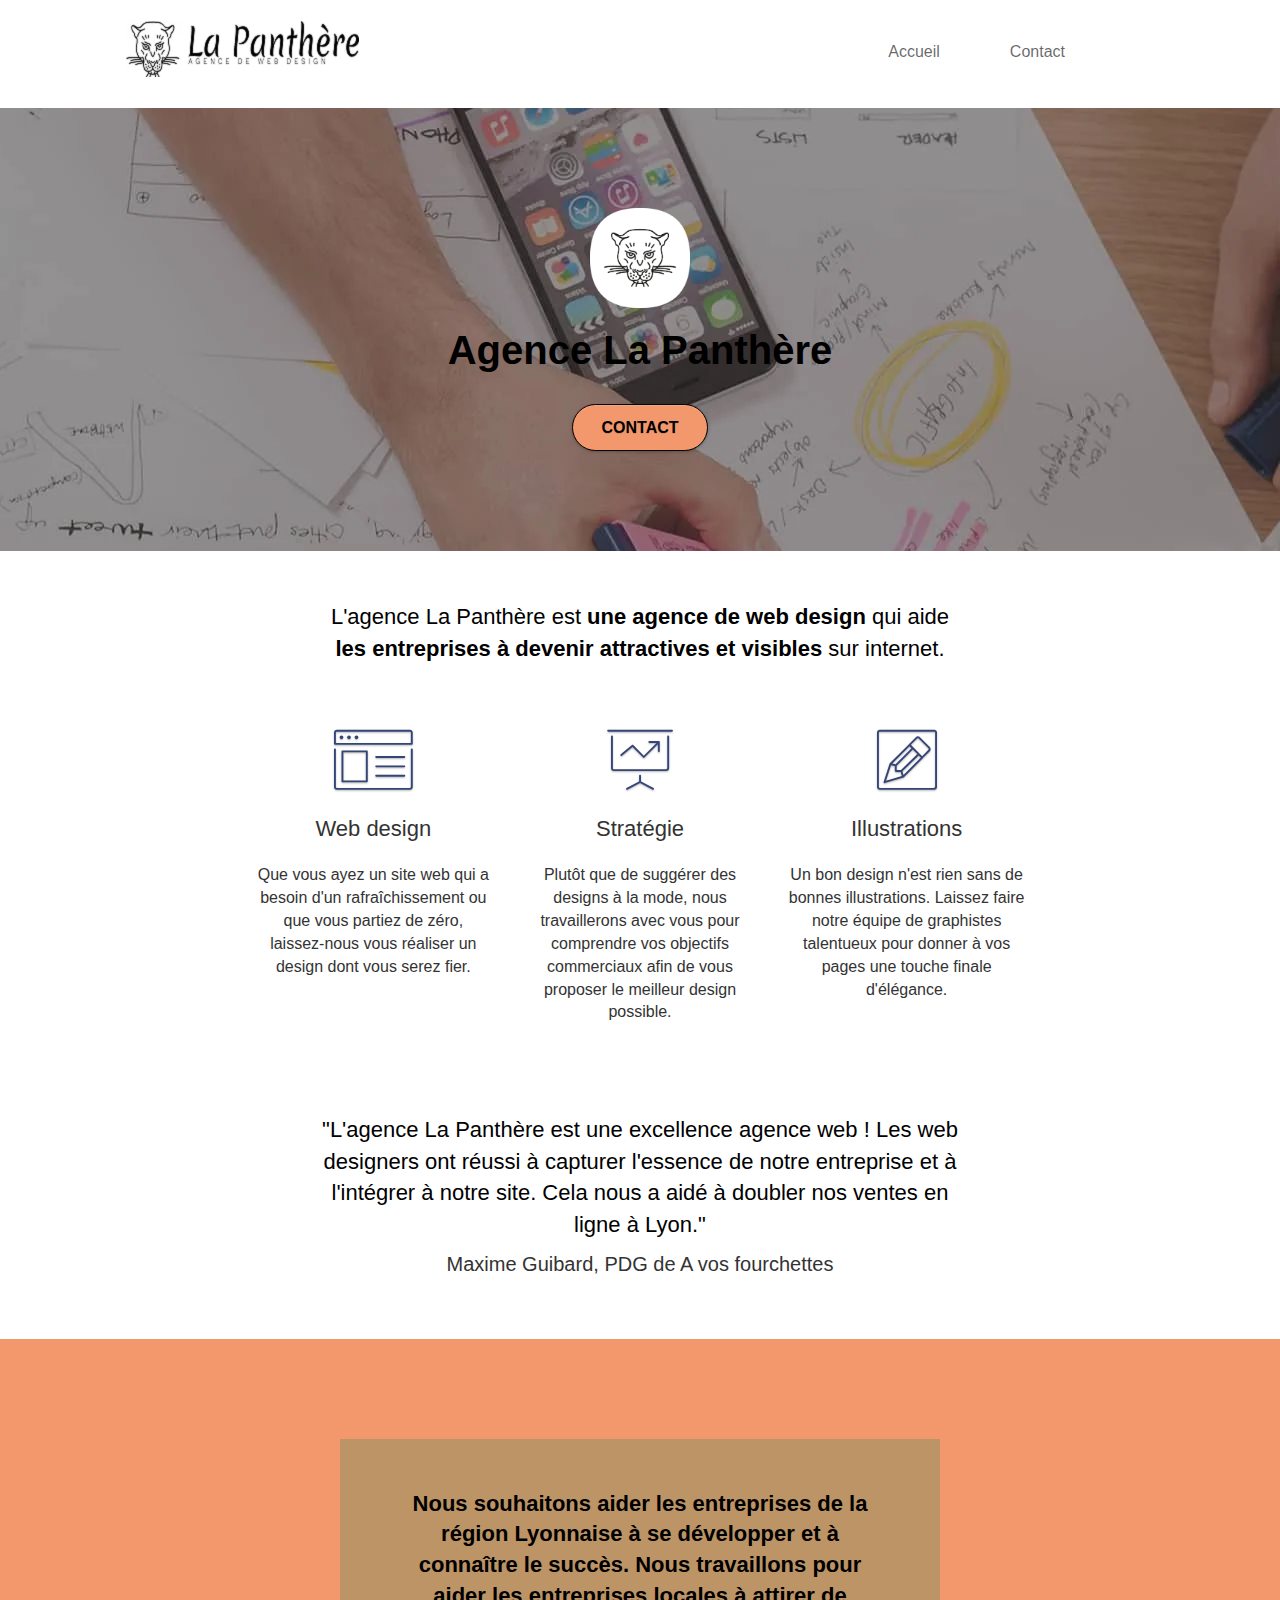
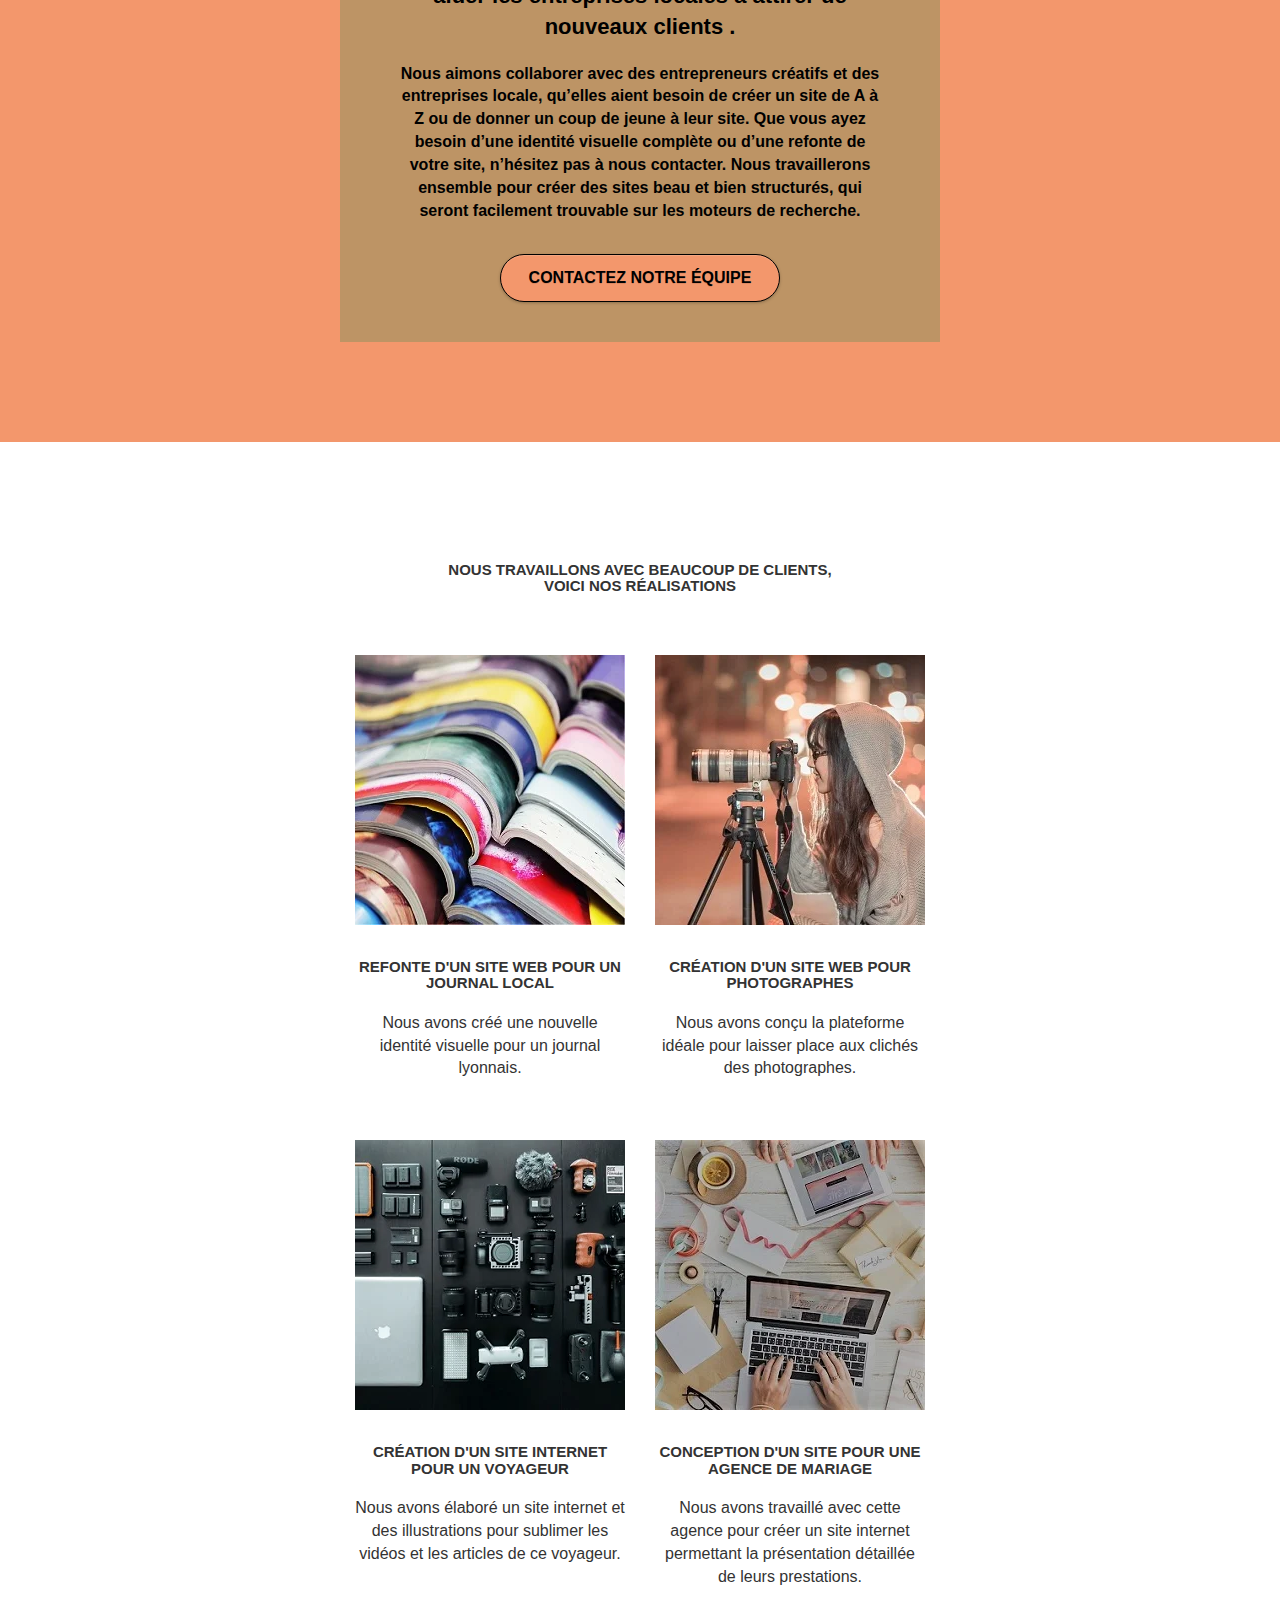
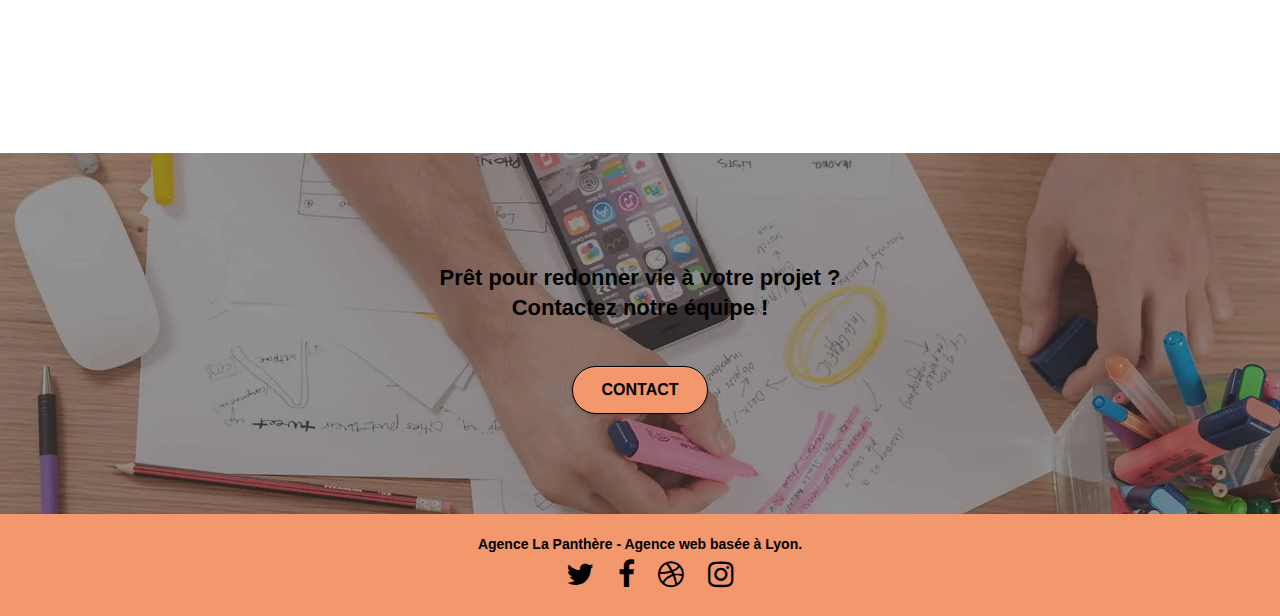
==== commit 388808a4: "controle w3c" ====
--- a/index.html
+++ b/index.html
@@ -66,7 +66,7 @@
 	<div class="container bloc-lg">
 		<div class="row tight-width-whitespace">
 			<div class="presentation">
-				<img src="img/logo2.webp" class="center-block image-resize-mode" width="100" height="100" alt="Logo de l'agence Panthère, développement de site web" />
+				<img src="img/logo2.webp" class="center-block image-resize-mode" width="100" height="100" alt="Logo de l'agence Panthère, développement de site web">
 				<h1 class="text-center hero-bloc-text tc-white ">
 					Agence La Panthère
 				</h1>
@@ -87,8 +87,8 @@
 		<div class="row">
 			<div class="col-sm-12 text-center">
 				<p class="message-presentation">
-					L'agence La Panthère est une agence de web design qui aide<br>
-					les entreprises à devenir attractives et visibles sur internet.<br><br> 
+					L'agence La Panthère est <strong>une agence de web design</strong> qui aide<br>
+					<strong>les entreprises à devenir attractives et visibles</strong> sur internet.<br><br> 
 				</p>
 			</div>
 		</div>
@@ -101,7 +101,7 @@
 					Web design
 				</h2>
 				<p class="text-center ">
-					Que vous ayez un site web qui a besoin d&rsquo;un rafraîchissement ou que vous partiez de zéro, laissez-nous vous réaliser un design dont vous serez fier.
+					Que vous ayez un site web qui a besoin d'un rafraîchissement ou que vous partiez de zéro, laissez-nous vous réaliser un design dont vous serez fier.
 				</p>
 			</div>
 			<div class="col-sm-4">
@@ -171,7 +171,7 @@
 		</div>
 		<div class="row tight-width-whitespace portfolio-row">
 			<div class="col-sm-6">
-				<a href="#" data-lightbox="img/1-small.webp" data-gallery-id="gallery-1" data-caption="Refonte d'un site web pour un journal local" data-frame="snapshot-lb"><img src="img/1-small.webp" alt="Image représentant la création d'un site web journal" width="270" height="270"class="img-responsive portfolio-thumb" /></a>
+				<a href="#" data-lightbox="img/1-small.webp" data-gallery-id="gallery-1" data-caption="Refonte d'un site web pour un journal local" data-frame="snapshot-lb"><img src="img/1-small.webp" alt="Image représentant la création d'un site web journal" width="270" height="270" class="img-responsive portfolio-thumb"></a>
 				<h3 class="mg-md text-center">
 					Refonte d'un site web pour un journal local
 				</h3>
@@ -180,7 +180,7 @@
 				</p>
 			</div>
 			<div class="col-sm-6">
-				<a href="#" data-lightbox="img/2-small.webp" data-gallery-id="gallery-1" data-caption="Création d'un site web pour photographes" data-frame="snapshot-lb"><img src="img/2-small.webp" width="270" height="270" class="img-responsive portfolio-thumb" alt="Image de la création d'un site web pour un photographe" /></a>
+				<a href="#" data-lightbox="img/2-small.webp" data-gallery-id="gallery-1" data-caption="Création d'un site web pour photographes" data-frame="snapshot-lb"><img src="img/2-small.webp" width="270" height="270" class="img-responsive portfolio-thumb" alt="Image de la création d'un site web pour un photographe"></a>
 				<h3 class="mg-md text-center">
 					Création d'un site web pour photographes
 				</h3>
@@ -191,7 +191,7 @@
 		</div>
 		<div class="row tight-width-whitespace portfolio-row">
 			<div class="col-sm-6">
-				<a href="#" data-lightbox="img/3-small.webp" data-gallery-id="gallery-1" data-caption="Création d'un site internet pour un voyageur" data-frame="snapshot-lb"><img src="img/3-small.webp" width="270" height="270"class="img-responsive portfolio-thumb" alt="Image représentant la création d'un site web pour les voyageurs"/></a>
+				<a href="#" data-lightbox="img/3-small.webp" data-gallery-id="gallery-1" data-caption="Création d'un site internet pour un voyageur" data-frame="snapshot-lb"><img src="img/3-small.webp" width="270" height="270" class="img-responsive portfolio-thumb" alt="Image représentant la création d'un site web pour les voyageurs"></a>
 				<h3 class="mg-md text-center">
 					Création d'un site internet pour un voyageur
 				</h3>
@@ -200,7 +200,7 @@
 				</p>
 			</div>
 			<div class="col-sm-6">
-				<a href="#" data-lightbox="img/4-small.webp" data-gallery-id="gallery-1" data-caption="Conception d'un site pour une agence de mariage" data-frame="snapshot-lb"><img src="img/4-small.webp" width="270" height="270" class="img-responsive portfolio-thumb" alt="Image représentant la création d'un site web pour une agence de mariage" /></a>
+				<a href="#" data-lightbox="img/4-small.webp" data-gallery-id="gallery-1" data-caption="Conception d'un site pour une agence de mariage" data-frame="snapshot-lb"><img src="img/4-small.webp" width="270" height="270" class="img-responsive portfolio-thumb" alt="Image représentant la création d'un site web pour une agence de mariage"></a>
 				<h3 class="mg-md text-center">
 					Conception d'un site pour une agence de mariage
 				</h3>
@@ -237,9 +237,9 @@
 	<div class="container bloc-sm">
 		<div class="footer row">
 				<div class="row row-no-gutters social">
-					<adresse class="text-center white">
+					<div class="text-center white">
 						Agence La Panthère - Agence web basée à Lyon.<br>
-					</adresse>
+					</div>
 					<a id="twitter"	href="https://twitter.com/"	aria-label="logo twitter" title="Lien vers la page Twitter du site"><span class="fa fa-twitter"></span></a>
 					<a id="facebook" href="https://fr-fr.facebook.com/"	aria-label="logo facebook" title="Lien vers la page Facebook du site"><span class="fa fa-facebook"></span></a>
 					<a id="dribbble" href="https://dribbble.com/" aria-label="logo dribbble" title="Lien vers la page Dribbble du site"><span class="fa fa-dribbble"></span></a>
--- a/style.css
+++ b/style.css
@@ -59,10 +59,12 @@
 .btn-one{
     display: flex;
     justify-content: center;
+    align-items: center;
 }
 .btn-two{
     display: flex;
     justify-content: center;
+    align-items: center;
 }
 .message-presentation{
     font-size: 22px;
